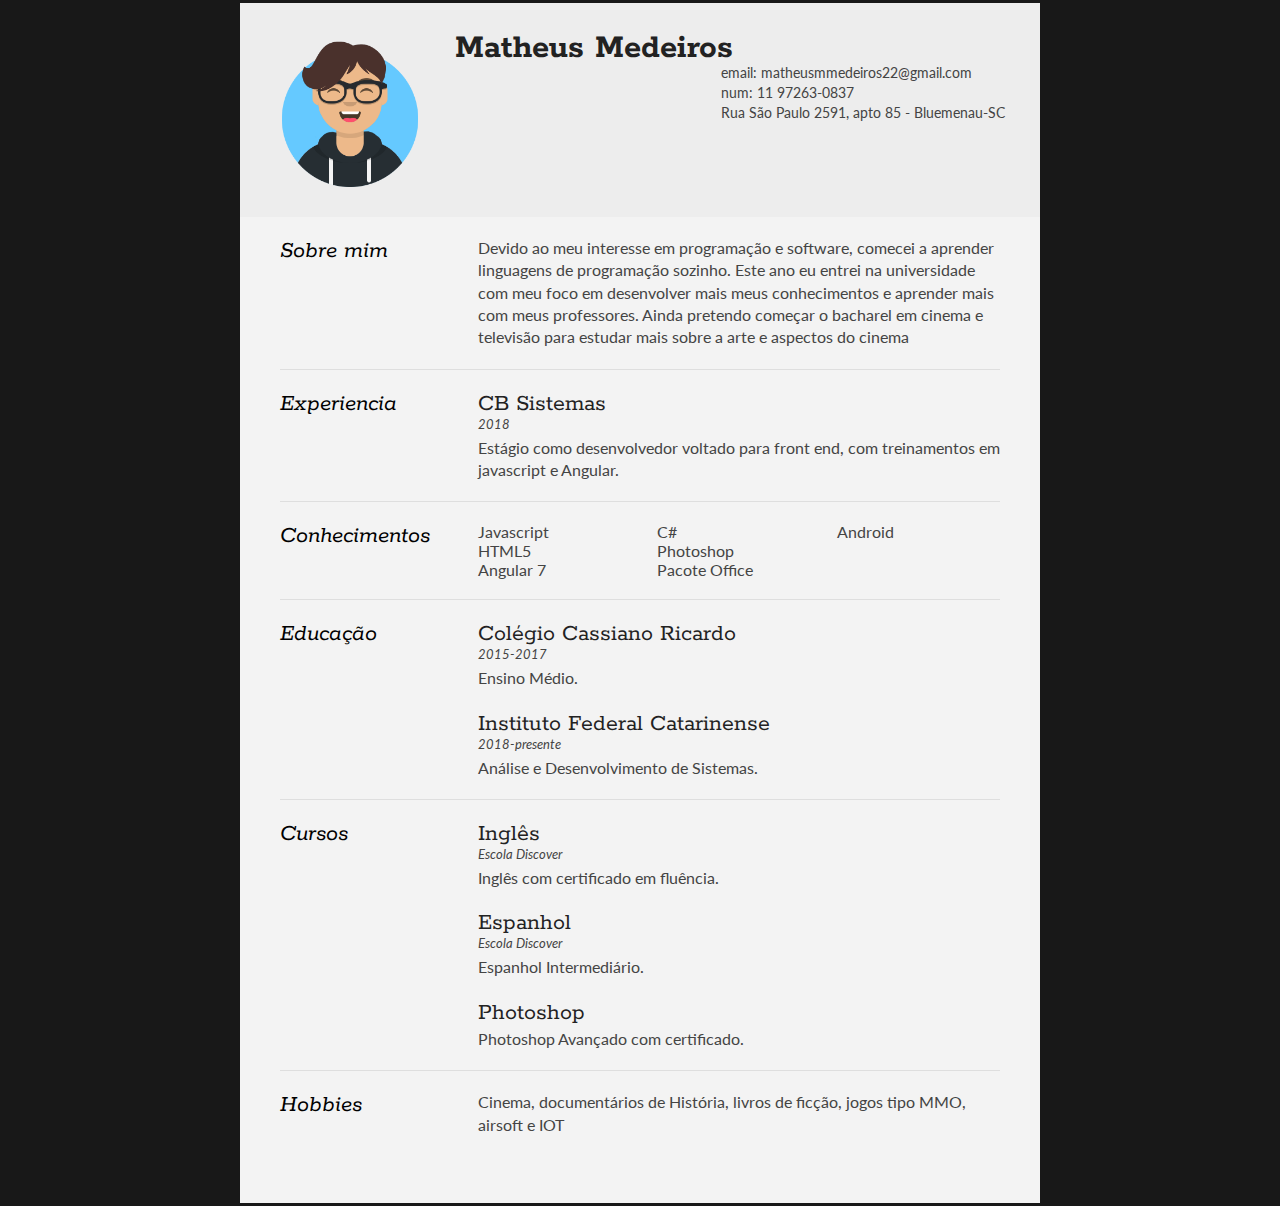
==== T1/cvHTMLCSS3/index.html @ 48d471c1 "cv final" ====
<!DOCTYPE html>
<html>

<head>
    <title>Matheus Medeiros CV</title>

    <meta name="viewport" content="width=device-width" />
    <meta charset="UTF-8">

    <link type="text/css" rel="stylesheet" href="style.css">
    <link href='http://fonts.googleapis.com/css?family=Rokkitt:400,700|Lato:400,300' rel='stylesheet' type='text/css'>
</head>

<body id="top">
    <div id="cv">
        <div class="mainDetails">
            <div id="avatar">
                <img src="avatar.png" alt="Matheus Medeiros" />
            </div>

            <div id="name">
                <h1>Matheus Medeiros</h1>

            </div>

            <div id="contactDetails">
                <ul>
                    <li>email: <a href="mailto:matheusmmedeiros22@gmail.com"
                            target="_blank">matheusmmedeiros22@gmail.com</a></li>
                    <li>num: 11 97263-0837</li>
                    <li>Rua São Paulo 2591, apto 85 - Bluemenau-SC</li>
                </ul>
            </div>
            <div class="clear"></div>
        </div>

        <div id="mainArea">
            <section>
                <article>
                    <div class="sectionTitle">
                        <h1>Sobre mim</h1>
                    </div>

                    <div class="sectionContent">
                        <p>Devido ao meu interesse em programação e software, comecei a aprender linguagens de
                            programação sozinho. Este ano eu entrei na universidade com meu foco em desenvolver mais
                            meus conhecimentos e aprender mais com meus professores.
                            Ainda pretendo começar o bacharel em cinema e televisão para estudar mais sobre a arte e
                            aspectos do cinema</p>
                    </div>
                </article>
                <div class="clear"></div>
            </section>


            <section>
                <div class="sectionTitle">
                    <h1>Experiencia</h1>
                </div>

                <div class="sectionContent">
                    <article>
                        <h2>CB Sistemas</h2>
                        <p class="subDetails">2018</p>
                        <p>Estágio como desenvolvedor voltado para front end, com treinamentos em javascript e Angular.
                        </p>
                    </article>
                </div>
                <div class="clear"></div>
            </section>


            <section>
                <div class="sectionTitle">
                    <h1>Conhecimentos</h1>
                </div>

                <div class="sectionContent">
                    <ul class="keySkills">
                        <li>Javascript</li>
                        <li>HTML5</li>
                        <li>Angular 7</li>
                        <li>C#</li>
                        <li>Photoshop</li>
                        <li>Pacote Office</li>
                        <li>Android</li>

                    </ul>
                </div>
                <div class="clear"></div>
            </section>


            <section>
                <div class="sectionTitle">
                    <h1>Educação</h1>
                </div>

                <div class="sectionContent">
                    <article>
                        <h2>Colégio Cassiano Ricardo</h2>
                        <p class="subDetails">2015-2017</p>
                        <p>Ensino Médio.</p>
                    </article>

                    <article>
                        <h2>Instituto Federal Catarinense</h2>
                        <p class="subDetails">2018-presente</p>
                        <p>Análise e Desenvolvimento de Sistemas.</p>
                    </article>
                </div>
                <div class="clear"></div>
            </section>

            <section>
                <div class="sectionTitle">
                    <h1>Cursos</h1>
                </div>

                <div class="sectionContent">
                    <article>
                        <h2>Inglês</h2>
                        <p class="subDetails">Escola Discover</p>
                        <p>Inglês com certificado em fluência.</p>
                    </article>

                    <article>
                        <h2>Espanhol</h2>
                        <p class="subDetails">Escola Discover</p>
                        <p>Espanhol Intermediário.</p>
                    </article>
                    <article>
                        <h2>Photoshop</h2>
                        <p class="subDetails"></p>
                        <p>Photoshop Avançado com certificado.</p>
                    </article>
                </div>
                <div class="clear"></div>

                <section>
                    <article>
                        <div class="sectionTitle">
                            <h1>Hobbies</h1>
                        </div>

                        <div class="sectionContent">
                            <p>Cinema, documentários de História, livros de ficção, jogos tipo MMO, airsoft e IOT</p>
                        </div>
                    </article>
                    <div class="clear"></div>
                </section>
        </div>
    </div>
    </div>
</body>

</html>
---- T1/cvHTMLCSS3/style.css ----
html, body, div, span, object, iframe, h1, h2, h3, h4, h5, h6, p, blockquote, pre, abbr, address, cite, code, del, dfn, em, img, ins, kbd, q, samp, small, strong, sub, sup, var, b, i, dl, dt, dd, ol, ul, li, fieldset, form, label, legend, table, caption, tbody, tfoot, thead, tr, th, td, article, aside, canvas, details, figcaption, figure, footer, header, hgroup, menu, nav, section, summary, time, mark, audio, video {
    border: 0;
    font: inherit;
    font-size: 100%;
    margin: 0;
    padding: 0;
    vertical-align: baseline;
}

article, aside, details, figcaption, figure, footer, header, hgroup, menu, nav, section {
    display: block;
}

html, body {
    background: #181818;
    font-family: 'Lato', helvetica, arial, sans-serif;
    font-size: 16px;
    color: #222;
}

.clear {
    clear: both;
}

p {
    font-size: 1em;
    line-height: 1.4em;
    margin-bottom: 20px;
    color: #444;
}

#cv {
    width: 100%;
    max-width: 800px;
    min-height: 1200px;
    background: #f3f3f3;
    margin: 3px auto;
}

.mainDetails {
    padding: 25px 35px;
    border-bottom: 2px solid #ededed;
    background: #ededed;
}

#name h1 {
    font-size: 2.2em;
    font-weight: 700;
    font-family: 'Rokkitt', Helvetica, Arial, sans-serif;
    margin-bottom: -6px;
}

#name h2 {
    font-size: 2em;
    margin-left: 2px;
    font-family: 'Rokkitt', Helvetica, Arial, sans-serif;
}

#mainArea {
    padding: 0 40px;
}

#avatar {
    width: 20.5%;
    float: left;
    margin-right: 30px;
}

#avatar img {
    width: 100%;
    height: auto;
    -webkit-border-radius: 50px;
    border-radius: 50px;
}

#name {
    float: left;
}

#contactDetails {
    float: right;
}

#contactDetails ul {
    list-style-type: none;
    font-size: 0.9em;
    margin-top: 2px;
}

#contactDetails ul li {
    margin-bottom: 3px;
    color: #444;
}

#contactDetails ul li a, a[href^=tel] {
    color: #444;
    text-decoration: none;
    -webkit-transition: all .3s ease-in;
    -moz-transition: all .3s ease-in;
    -o-transition: all .3s ease-in;
    -ms-transition: all .3s ease-in;
    transition: all .3s ease-in;
}

#contactDetails ul li a:hover {
    color: #000000;
}

section {
    border-top: 1px solid #dedede;
    padding: 20px 0 0;
}

section:first-child {
    border-top: 0;
}

section:last-child {
    padding: 20px 0 10px;
}

.sectionTitle {
    float: left;
    width: 25%;
}

.sectionContent {
    float: right;
    width: 72.5%;
}

.sectionTitle h1 {
    font-family: 'Rokkitt', Helvetica, Arial, sans-serif;
    font-style: italic;
    font-size: 1.5em;
    color: #000000;
}

.sectionContent h2 {
    font-family: 'Rokkitt', Helvetica, Arial, sans-serif;
    font-size: 1.5em;
    margin-bottom: -2px;
}

.subDetails {
    font-size: 0.8em;
    font-style: italic;
    margin-bottom: 3px;
}

.keySkills {
    list-style-type: none;
    -moz-column-count: 3;
    -webkit-column-count: 3;
    column-count: 3;
    margin-bottom: 20px;
    font-size: 1em;
    color: #444;
}

.keySkills ul li {
    margin-bottom: 3px;
}
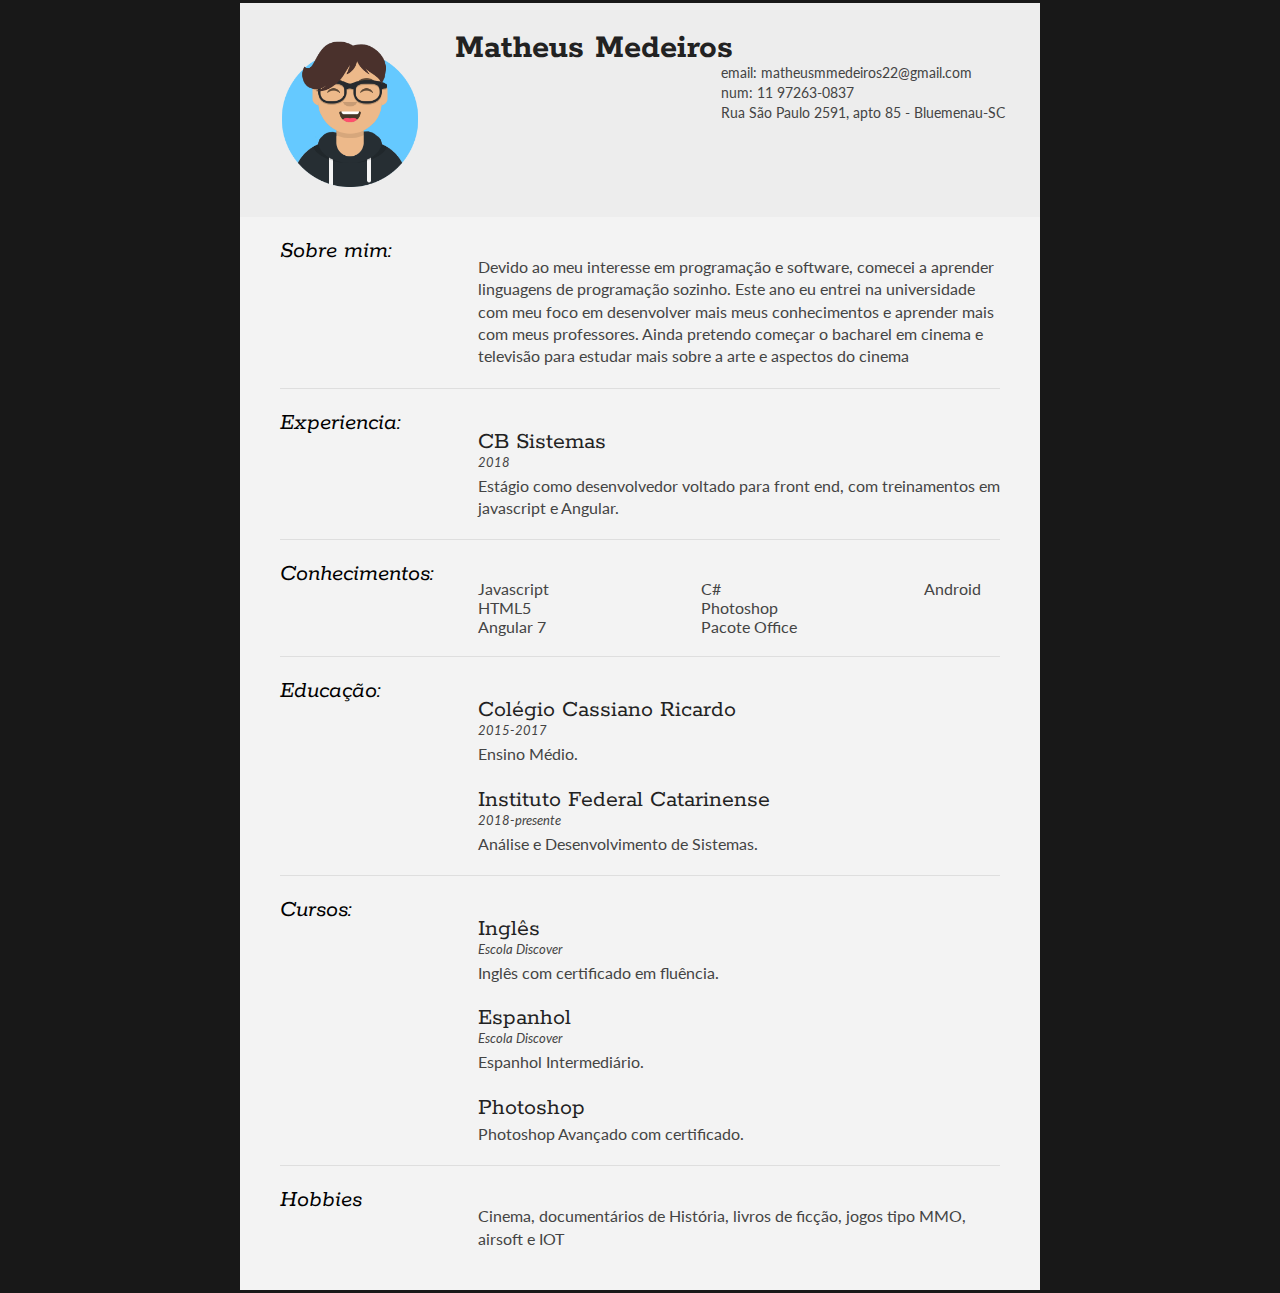
==== commit 75453416: "Ultima alteração cv" ====
--- a/T1/cvHTMLCSS3/index.html
+++ b/T1/cvHTMLCSS3/index.html
@@ -4,7 +4,7 @@
 <head>
     <title>Matheus Medeiros CV</title>
 
-    <meta name="viewport" content="width=device-width" />
+    <meta name="viewport" content="width=device-width, initial-scale=1.0"> 
     <meta charset="UTF-8">
 
     <link type="text/css" rel="stylesheet" href="style.css">
@@ -38,8 +38,9 @@
             <section>
                 <article>
                     <div class="sectionTitle">
-                        <h1>Sobre mim</h1>
+                        <h1>Sobre mim:</h1>
                     </div>
+                    <br style="margin-bottom:5px;"/>
 
                     <div class="sectionContent">
                         <p>Devido ao meu interesse em programação e software, comecei a aprender linguagens de
@@ -55,8 +56,9 @@
 
             <section>
                 <div class="sectionTitle">
-                    <h1>Experiencia</h1>
+                    <h1>Experiencia:</h1>
                 </div>
+                <br style="margin-bottom:6px;"/>
 
                 <div class="sectionContent">
                     <article>
@@ -72,17 +74,18 @@
 
             <section>
                 <div class="sectionTitle">
-                    <h1>Conhecimentos</h1>
+                    <h1>Conhecimentos:</h1>
                 </div>
+                <br style="margin-bottom:6px;"/>
 
                 <div class="sectionContent">
-                    <ul class="keySkills">
+                    <ul class="keySkills" style="width:125%;">
                         <li>Javascript</li>
                         <li>HTML5</li>
                         <li>Angular 7</li>
                         <li>C#</li>
                         <li>Photoshop</li>
-                        <li>Pacote Office</li>
+                        <li>Pacote&nbsp;Office</li>
                         <li>Android</li>
 
                     </ul>
@@ -93,8 +96,9 @@
 
             <section>
                 <div class="sectionTitle">
-                    <h1>Educação</h1>
+                    <h1>Educação:</h1>
                 </div>
+                <br style="margin-bottom:6px;"/>
 
                 <div class="sectionContent">
                     <article>
@@ -114,8 +118,9 @@
 
             <section>
                 <div class="sectionTitle">
-                    <h1>Cursos</h1>
+                    <h1>Cursos:</h1>
                 </div>
+                <br style="margin-bottom:6px;"/>
 
                 <div class="sectionContent">
                     <article>
@@ -142,7 +147,7 @@
                         <div class="sectionTitle">
                             <h1>Hobbies</h1>
                         </div>
-
+                        <br style="margin-bottom:6px;"/>
                         <div class="sectionContent">
                             <p>Cinema, documentários de História, livros de ficção, jogos tipo MMO, airsoft e IOT</p>
                         </div>
--- a/T1/cvHTMLCSS3/style.css
+++ b/T1/cvHTMLCSS3/style.css
@@ -1,10 +1,13 @@
-html, body, div, span, object, iframe, h1, h2, h3, h4, h5, h6, p, blockquote, pre, abbr, address, cite, code, del, dfn, em, img, ins, kbd, q, samp, small, strong, sub, sup, var, b, i, dl, dt, dd, ol, ul, li, fieldset, form, label, legend, table, caption, tbody, tfoot, thead, tr, th, td, article, aside, canvas, details, figcaption, figure, footer, header, hgroup, menu, nav, section, summary, time, mark, audio, video {
+html, body, div, span, object, iframe, h1, h2, h3, h4, h5, h6, p, blockquote, pre, abbr, address, cite, code, del, dfn, em,img, ins, kbd, q, samp, small, strong, sub, sup, var, b, i, dl, dt, dd, ol, ul, li, fieldset, form, label, legend, table, caption, tbody, tfoot, thead, tr, th, td, article, aside, canvas, details, figcaption, figure, footer, header, hgroup, menu, nav, section, summary, time, mark, audio, video {
     border: 0;
     font: inherit;
     font-size: 100%;
     margin: 0;
     padding: 0;
     vertical-align: baseline;
+}
+p{
+    float: middle;
 }
 
 article, aside, details, figcaption, figure, footer, header, hgroup, menu, nav, section {
@@ -134,7 +137,7 @@
     font-style: italic;
     font-size: 1.5em;
     color: #000000;
-}
+    }
 
 .sectionContent h2 {
     font-family: 'Rokkitt', Helvetica, Arial, sans-serif;
